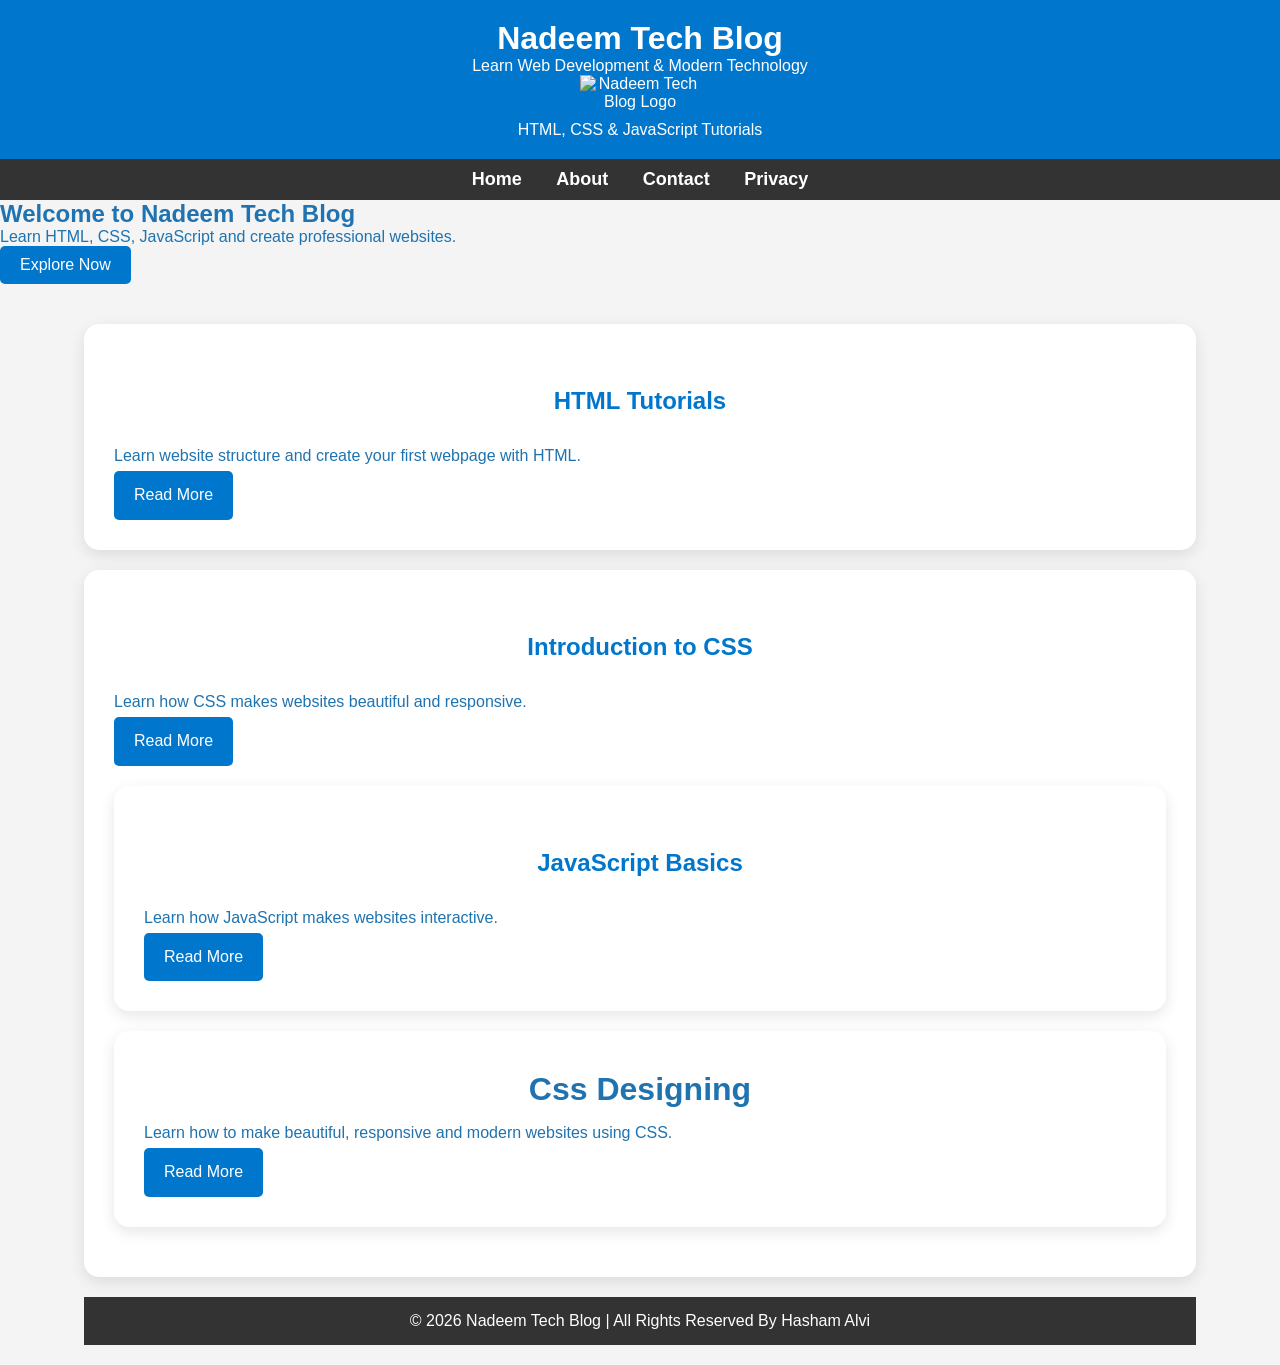
==== index.html @ 72cf6d55 "Add files via upload" ====
<!DOCTYPE html>
<html lang="en">

<head>
<meta charset="UTF-8">
<meta name="viewport" content="width=device-width, initial-scale=1.0">
<title>Nadeem Tech Blog</title>
<link rel="stylesheet" href="style.css">
</head>

<body>

<header>
    <h1>Nadeem Tech Blog</h1>
    <p>Learn Web Development & Modern Technology</p>
    <img src="https://chatgpt.com/s/m_6a375f00c02c8191a80745d569ce3dcb" alt="Nadeem Tech Blog Logo" class="logo">

    <p>HTML, CSS & JavaScript Tutorials</p>
</header>


<nav>
    <a href="index.html">Home</a>
    <a href="about.html">About</a>
    <a href="contact.html">Contact</a>
    <a href="privacy.html">Privacy</a>
</nav>


<section class="hero">

<h1>Welcome to Nadeem Tech Blog</h1>

<p>
Learn HTML, CSS, JavaScript and create professional websites.
</p>

<a href="about.html" class="btn">Explore Now</a>

</section>



<div class="container">


<div class="card">
<h2>HTML Tutorials</h2>
<p>
Learn website structure and create your first webpage with HTML.
</p>
<a href="article1.html" class="btn">Read More</a>
</div>
<div class="card">
    <h2>Introduction to CSS</h2>

    <p>
    Learn how CSS makes websites beautiful and responsive.
    </p>

    <a href="article2.html" class="btn">
    Read More
    </a>
    <div class="card">
    <h2>JavaScript Basics</h2>

    <p>
        Learn how JavaScript makes websites interactive.
    </p>

    <a href="article3.html" class="btn">
        Read More
    </a>
</div>
<div class="card">
<h1>Css Designing</h1>
<p>
Learn how to make beautiful, responsive and modern websites using CSS.
</p>
<a href="article4.html" class="btn">Read More</a>
</div>



</div>



<footer>

<p>
© 2026 Nadeem Tech Blog | All Rights Reserved By Hasham Alvi
</p>

</footer>


</body>
</html>
---- style.css ----
*{
    margin:0;
    padding:0;
    box-sizing:border-box;
    font-family:Arial, sans-serif;
}

body{
    background:#f4f4f4;
    color:#1e73b0;
}
header{
    background:#0d6efd;
    color:white;
    text-align:center;
    padding:40px;
}

nav{
    background:#222;
    padding:15px;
    text-align:center;
}

nav a{
    color:white;
    text-decoration:none;
    margin:15px;
    font-size:18px;
}

.container{
    width:90%;
    max-width:1200px;
    margin:auto;
    padding:20px;
}

.card{
    background:white;
    padding:20px;
    margin:20px 0;
    border-radius:10px;
    box-shadow:0 0 10px #ccc;
}

footer{
    background:#222;
    color:white;
    text-align:center;
    padding:20px;
}
.card h1{
    text-align:center;
}

.card h2{
    margin-top:25px;
}
body{
    font-family: Arial, sans-serif;
    margin: 0;
    padding: 0;
    background: #f4f4f4;
}

header{
    background: #0077cc;
    color: white;
    text-align: center;
    padding: 20px;
}

nav{
    background: #333;
    padding: 10px;
    text-align: center;
}

nav a{
    color: white;
    text-decoration: none;
    margin: 15px;
    font-weight: bold;
}

nav a:hover{
    color: yellow;
}

.container{
    width: 90%;
    margin: auto;
    padding: 20px;
}

.card{
    background: white;
    padding: 20px;
    margin: 20px 0;
    border-radius: 10px;
    box-shadow: 0 0 10px rgba(0,0,0,0.1);
}

.btn{
    display: inline-block;
    background: #0077cc;
    color: white;
    padding: 10px 20px;
    text-decoration: none;
    border-radius: 5px;
}

.btn:hover{
    background: #005fa3;
}

footer{
    background: #333;
    color: white;
    text-align: center;
    padding: 15px;
    margin-top: 20px;
}
.card{
    background:white;
    padding:30px;
    border-radius:15px;
    box-shadow:0 5px 15px rgba(0,0,0,0.1);
    line-height:1.8;
}

.card h2{
    color:#0077cc;
    text-align:center;
    margin-bottom:20px;
}
.logo{
    width:120px;
    height:auto;
    display:block;
    margin:0 auto 10px;
}
form input,
form textarea{
    width:100%;
    padding:12px;
    margin:10px 0;
    border-radius:5px;
    border:1px solid #ccc;
}

form textarea{
    height:120px;
}

form button{
    background:#0077cc;
    color:white;
    padding:12px 25px;
    border:none;
    border-radius:5px;
    cursor:pointer;
}
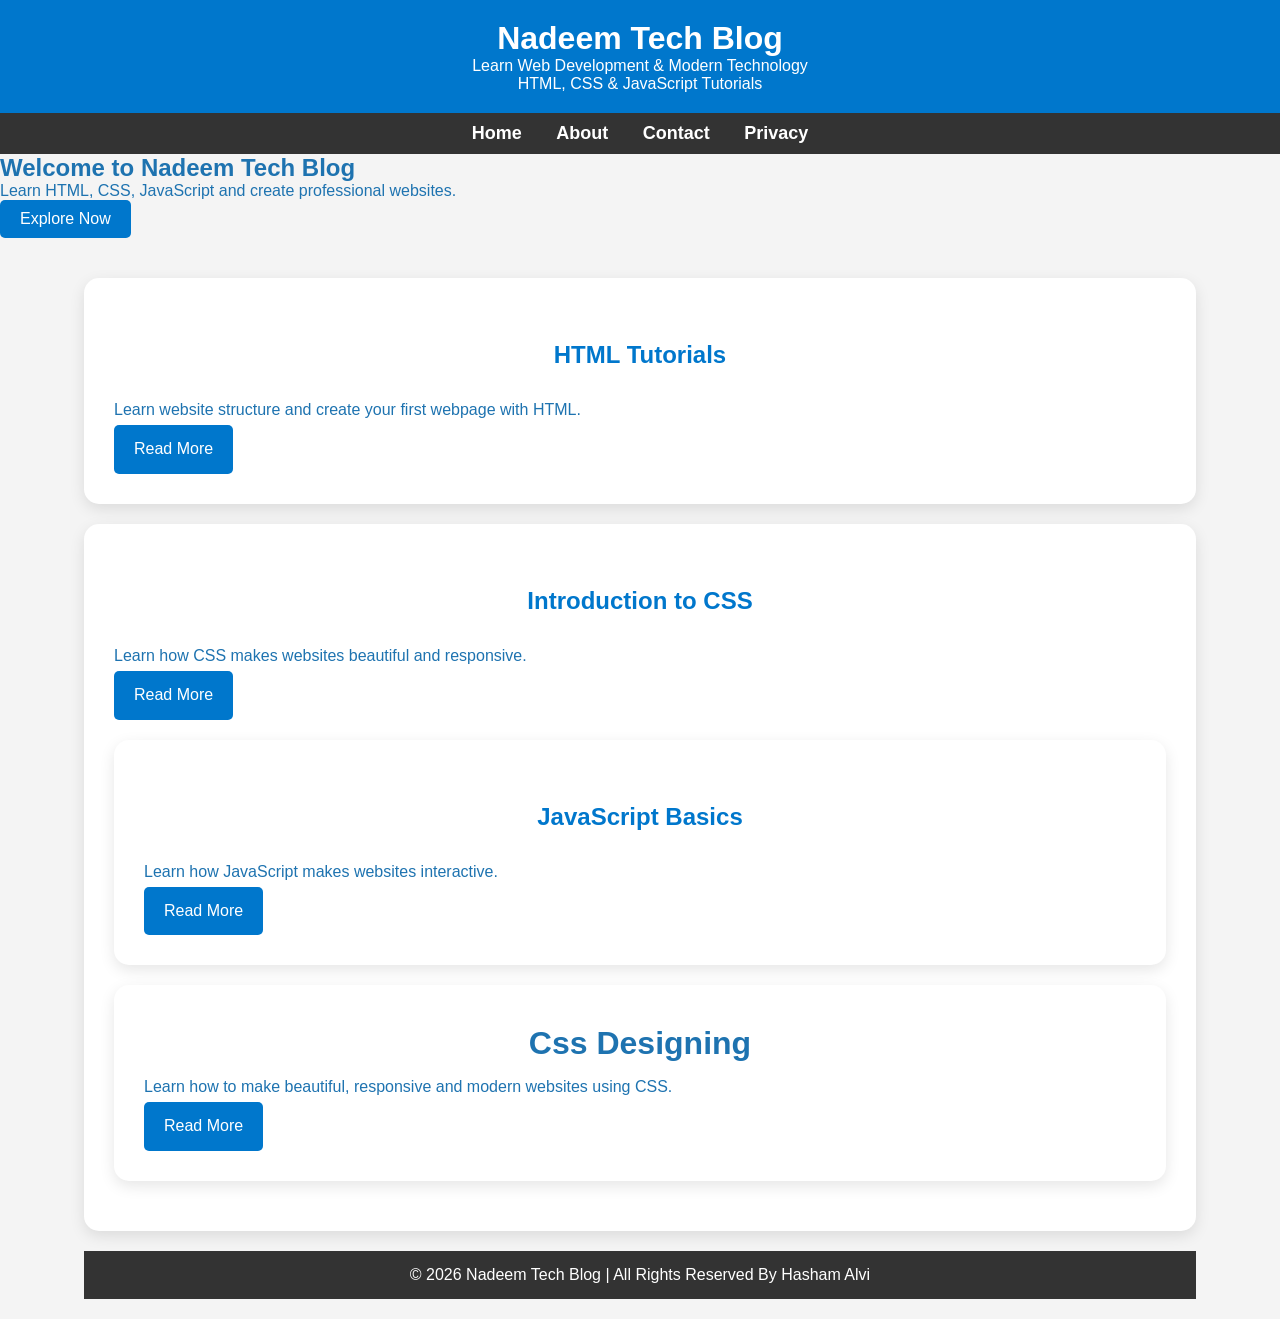
==== commit 779a2476: "Fix HTML formatting and structure" ====
--- a/index.html
+++ b/index.html
@@ -13,7 +13,6 @@
 <header>
     <h1>Nadeem Tech Blog</h1>
     <p>Learn Web Development & Modern Technology</p>
-    <img src="https://chatgpt.com/s/m_6a375f00c02c8191a80745d569ce3dcb" alt="Nadeem Tech Blog Logo" class="logo">
 
     <p>HTML, CSS & JavaScript Tutorials</p>
 </header>
@@ -96,4 +95,4 @@
 
 
 </body>
-</html>+</html>
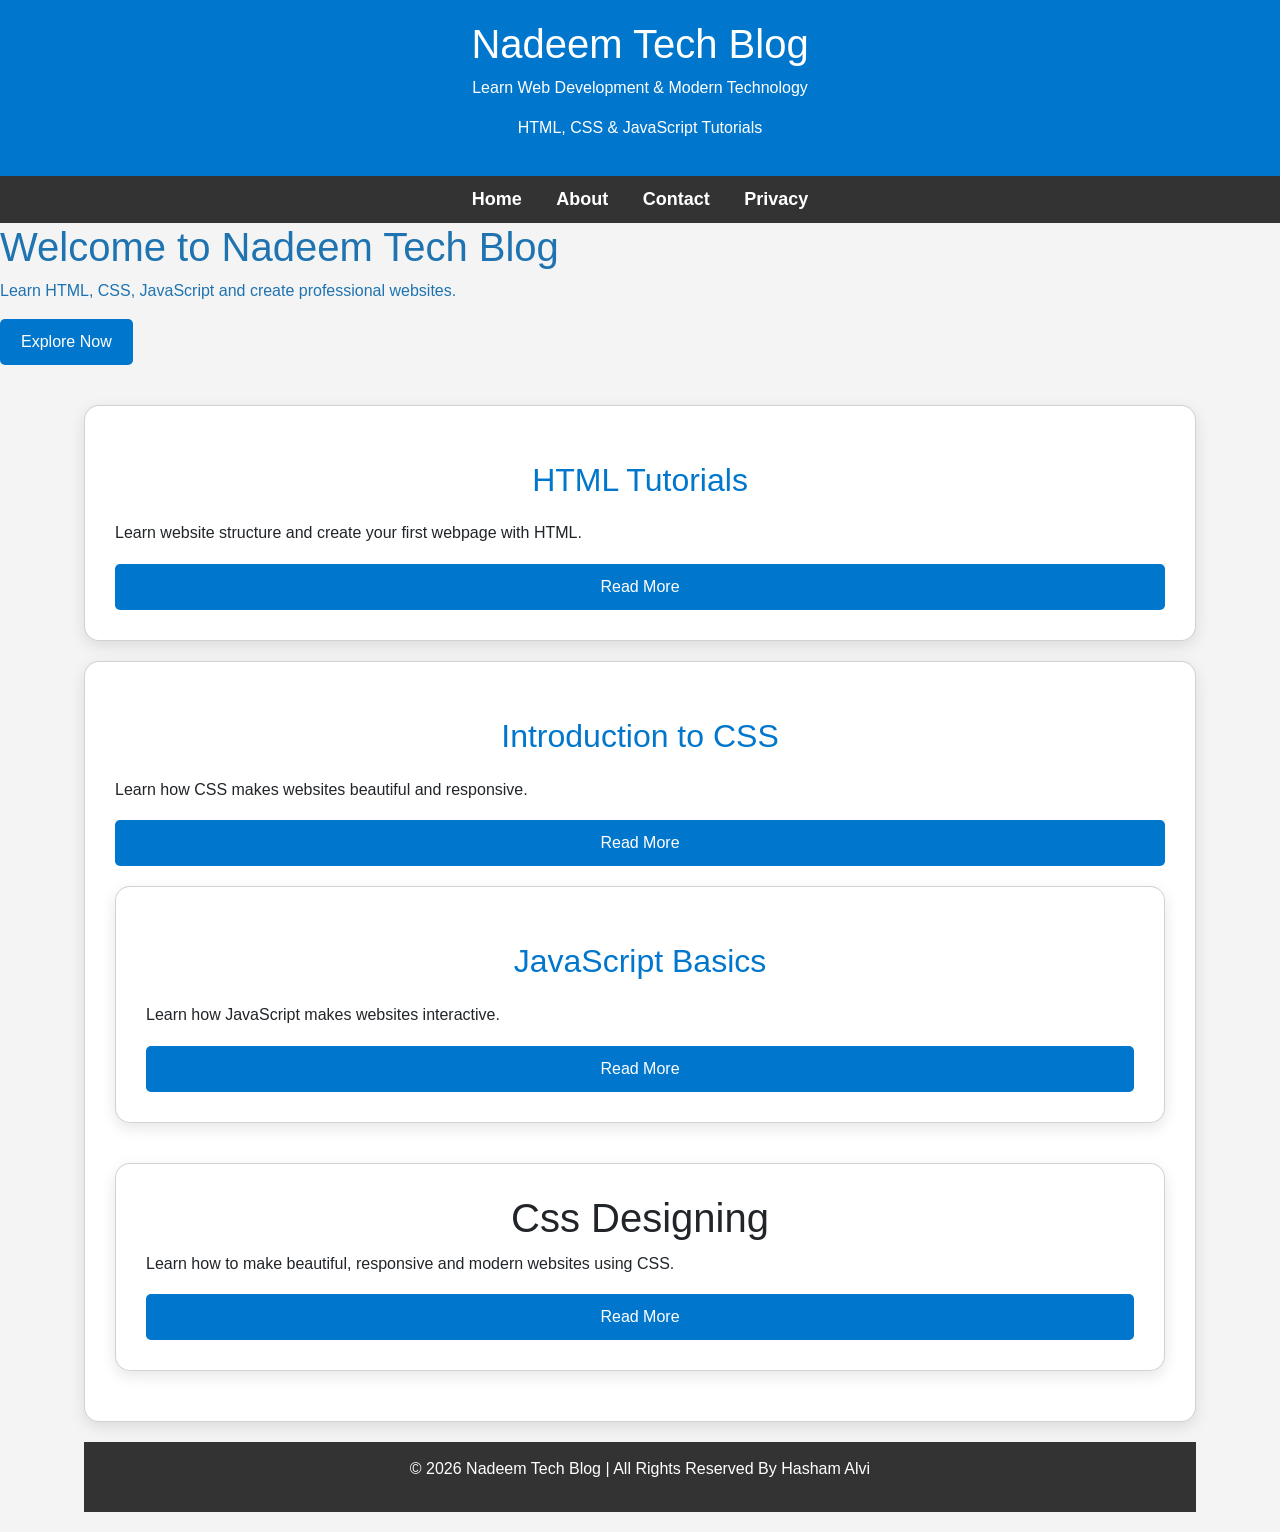
==== commit c64d7988: "Integrate Bootstrap CSS into index.html Added Bootstrap CSS for improved styling." ====
--- a/index.html
+++ b/index.html
@@ -4,6 +4,9 @@
 <head>
 <meta charset="UTF-8">
 <meta name="viewport" content="width=device-width, initial-scale=1.0">
+    <meta name="google-site-verification" content="NCuz7BcPTal3AbAExsnv5oCpqdhwmOq8lij9X98pWz0" />
+     <!-- Bootstrap CSS -->
+    <link href="https://cdn.jsdelivr.net/npm/bootstrap@5.3.7/dist/css/bootstrap.min.css" rel="stylesheet">
 <title>Nadeem Tech Blog</title>
 <link rel="stylesheet" href="style.css">
 </head>
--- a/style.css
+++ b/style.css
@@ -1,3 +1,31 @@
+/* Responsive Base */
+* {
+    margin: 0;
+    padding: 0;
+    box-sizing: border-box;
+}
+
+html {
+    scroll-behavior: smooth;
+}
+
+body {
+    width: 100%;
+    overflow-x: hidden;
+    font-family: Arial, sans-serif;
+}
+
+img {
+    max-width: 100%;
+    height: auto;
+    display: block;
+}
+
+.container {
+    width: 90%;
+    max-width: 1200px;
+    margin: auto;
+}
 *{
     margin:0;
     padding:0;
@@ -161,4 +189,4 @@
     border:none;
     border-radius:5px;
     cursor:pointer;
-}+}
